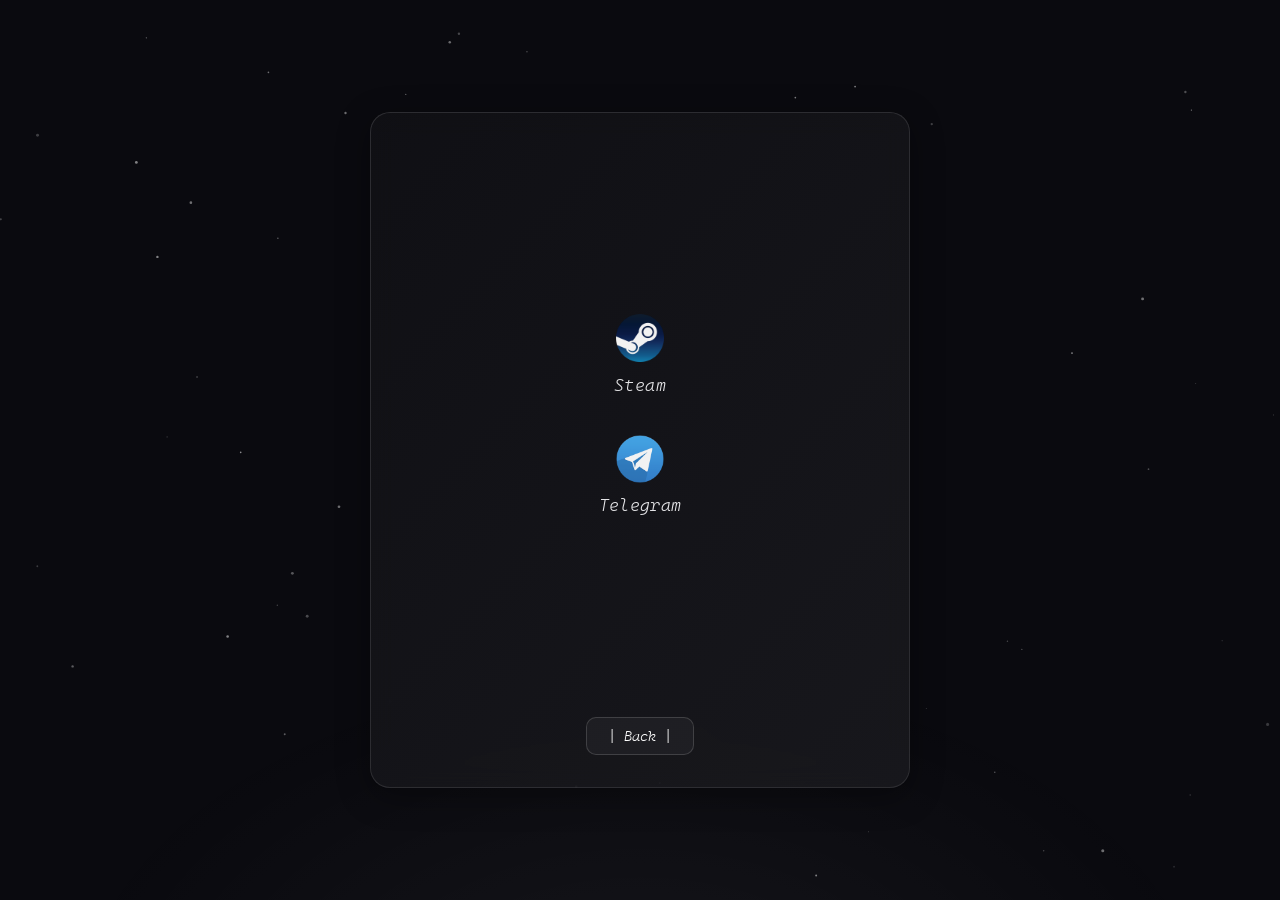
==== social.html @ 740c391a "Add everything" ====
<!DOCTYPE html>
<html lang="ru">
<head>
  <meta charset="UTF-8">
  <meta name="viewport" content="width=device-width, initial-scale=1.0">
  <title>Social - pepegog</title>
  <link rel="stylesheet" href="style.css">
</head>
<body>
  <div class="bg-glow"></div>
  <canvas id="bg-canvas"></canvas>

  <main class="card">
    <div class="social-container">
      <!-- Steam -->
      <a href="https://steamcommunity.com/id/steampepegog" class="social-link" target="_blank" rel="noopener noreferrer">
        <img src="steam.png" alt="Steam" class="social-icon">
        <span class="social-text">Steam</span>
      </a>

      <!-- Telegram -->
      <a href="https://t.me/pepegogofficial" class="social-link" target="_blank" rel="noopener noreferrer">
        <img src="telegram.png" alt="Telegram" class="social-icon">
        <span class="social-text">Telegram</span>
      </a>
    </div>

    <nav class="nav-buttons" style="margin-top: 2rem;">
      <a href="index.html" class="btn">| Back |</a>
    </nav>
  </main>

  <script src="main.js" defer></script>
</body>
</html>
---- style.css ----
/* === БАЗА И ШРИФТ === */
@font-face {
  font-family: 'CascadiaMono';
  src: url('cascadiamononerdfontslightitalic.ttf') format('truetype');
  font-weight: 300;
  font-style: italic;
  font-display: swap;
}

:root {
  --bg-dark: #0a0a0f;
  --text-main: #e4e4e7;
  --text-dim: #a1a1aa;
  --accent-blue: #7cb9e8;
  --card-bg: rgba(20, 20, 25, 0.65);
  --card-border: rgba(255, 255, 255, 0.12);
  --blur-val: 12px;
  --radius: 20px;
}

* {
  box-sizing: border-box;
  margin: 0;
  padding: 0;
}

body {
  background: var(--bg-dark);
  color: var(--text-main);
  font-family: 'CascadiaMono', monospace, system-ui, sans-serif;
  min-height: 100vh;
  display: flex;
  align-items: center;
  justify-content: center;
  overflow: hidden;
  position: relative;
}

/* === ФОН И ТОЧКИ === */
.bg-glow {
  position: fixed;
  bottom: -15%;
  left: 0;
  width: 100%;
  height: 45%;
  background: radial-gradient(ellipse at center bottom, rgba(255,255,255,0.05) 0%, transparent 65%);
  z-index: 0;
  pointer-events: none;
}

#bg-canvas {
  position: fixed;
  top: 0; left: 0;
  width: 100%; height: 100%;
  z-index: 0;
  pointer-events: none;
}

/* === КАРТОЧКА === */
.card {
  position: relative;
  z-index: 1;
  width: 540px;
  max-width: 90vw;
  background: var(--card-bg);
  border: 1px solid var(--card-border);
  border-radius: var(--radius);
  padding: 2rem;
  text-align: center;
  backdrop-filter: blur(var(--blur-val));
  -webkit-backdrop-filter: blur(var(--blur-val));
  overflow: hidden;
  box-shadow: 0 8px 32px rgba(0, 0, 0, 0.35);
}

/* Переливающийся чёрно-белый оверлей (GPU-дружелюбный) */
.card::before {
  content: '';
  position: absolute;
  inset: 0;
  background: linear-gradient(135deg, #000 0%, #fff 45%, #000 100%);
  background-size: 300% 300%;
  opacity: 0.04;
  animation: shimmer 10s ease-in-out infinite;
  pointer-events: none;
  z-index: -1;
}

@keyframes shimmer {
  0%, 100% { background-position: 0% 50%; }
  50% { background-position: 100% 50%; }
}

/* === АДАПТИВ ПОД ТЕЛЕФОН === */
@media (max-width: 768px) {
  .card {
    width: 94vw;
    min-height: 88vh;
    padding: 1.5rem 1rem;
    background: rgba(12, 12, 16, 0.72); /* более прозрачный */
    --blur-val: 18px; /* заметнее, но стабильно */
    box-shadow: 0 4px 20px rgba(0, 0, 0, 0.4);
  }
  .avatar {
    width: 90px;
    height: 90px;
  }
  .info-block {
    font-size: 0.85rem;
  }
}

/* === КОНТЕНТ === */
.avatar {
  width: 120px;
  height: 120px;
  border-radius: 50%;
  border: 2px solid var(--accent-blue);
  object-fit: cover;
  display: block;
  margin: 0 auto 1rem;
}

.nickname {
  font-size: 1.75rem;
  font-weight: 400;
  margin-bottom: 0.4rem;
  color: #fff;
}

.subtitle {
  font-size: 0.95rem;
  color: var(--text-dim);
  margin-bottom: 1.5rem;
}

.info-block {
  font-size: 0.9rem;
  line-height: 1.65;
  color: var(--text-main);
  text-align: left;
  white-space: pre-line; /* сохраняет переносы как в исходнике */
  margin-bottom: 1.8rem;
  padding: 0 0.2rem;
}

/* === КНОПКИ === */
.nav-buttons {
  display: flex;
  justify-content: center;
  gap: 1rem;
}

.btn {
  display: inline-block;
  padding: 0.65rem 1.3rem;
  border: 1px solid rgba(255, 255, 255, 0.15);
  border-radius: 10px;
  color: #fff;
  text-decoration: none;
  font-family: inherit;
  font-size: 0.9rem;
  background: rgba(255, 255, 255, 0.04);
  transition: background 0.2s ease, transform 0.1s ease;
  user-select: none;
  -webkit-tap-highlight-color: transparent;
}

.btn:hover { background: rgba(255, 255, 255, 0.1); }
.btn:active { transform: scale(0.97); }

/* === ЭКОНОМИЯ РЕСУРСОВ (ОС) === */
@media (prefers-reduced-motion: reduce) {
  .card::before { animation: none; opacity: 0.06; }
  #bg-canvas { display: none; }
}
/* === SOCIAL PAGE === */
.social-container {
  display: flex;
  flex-direction: column;
  gap: 2.5rem;
  align-items: center;
  justify-content: center;
  min-height: 60vh;
  padding: 1rem 0;
}

.social-link {
  display: flex;
  flex-direction: column;
  align-items: center;
  gap: 0.8rem;
  text-decoration: none;
  color: inherit;
  cursor: pointer;
  transition: opacity 0.2s ease, transform 0.15s ease;
  -webkit-tap-highlight-color: transparent;
}

.social-link:hover {
  opacity: 0.85;
}

.social-link:active {
  transform: scale(0.97);
}

.social-icon {
  width: 48px;
  height: 48px;
  object-fit: contain;
  filter: brightness(0.95);
}

.social-text {
  font-size: 1.05rem;
  color: var(--text-main);
  font-family: inherit;
  letter-spacing: 0.02em;
}

/* Адаптив под телефон */
@media (max-width: 768px) {
  .social-container {
    gap: 2rem;
    min-height: 55vh;
  }
  .social-icon {
    width: 42px;
    height: 42px;
  }
  .social-text {
    font-size: 0.95rem;
  }
}
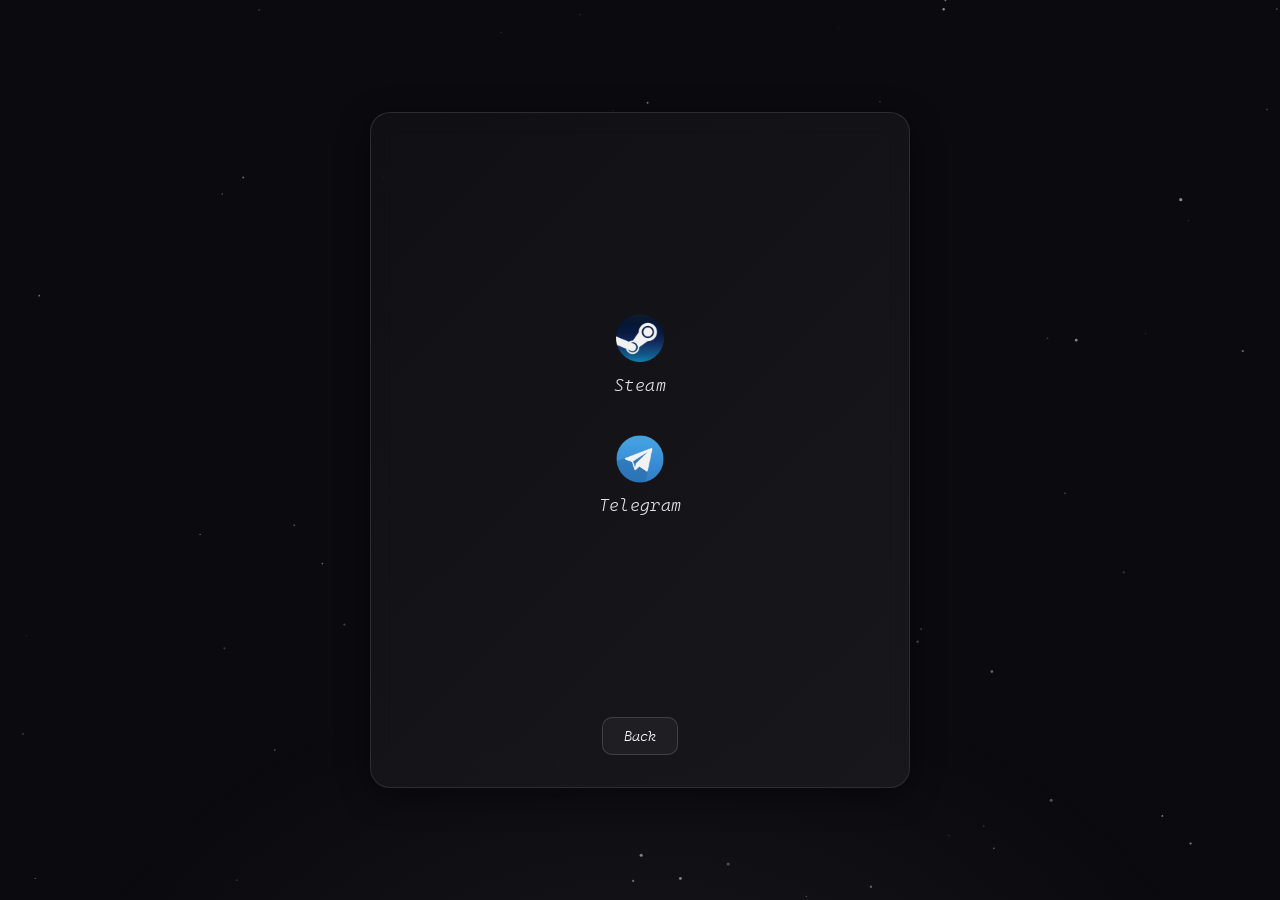
==== commit cea59710: "Fix back button Remove ugly "|" things" ====
--- a/social.html
+++ b/social.html
@@ -26,10 +26,10 @@
     </div>
 
     <nav class="nav-buttons" style="margin-top: 2rem;">
-      <a href="index.html" class="btn">| Back |</a>
+      <a href="index.html" class="btn">Back</a>
     </nav>
   </main>
 
   <script src="main.js" defer></script>
 </body>
-</html>+</html>
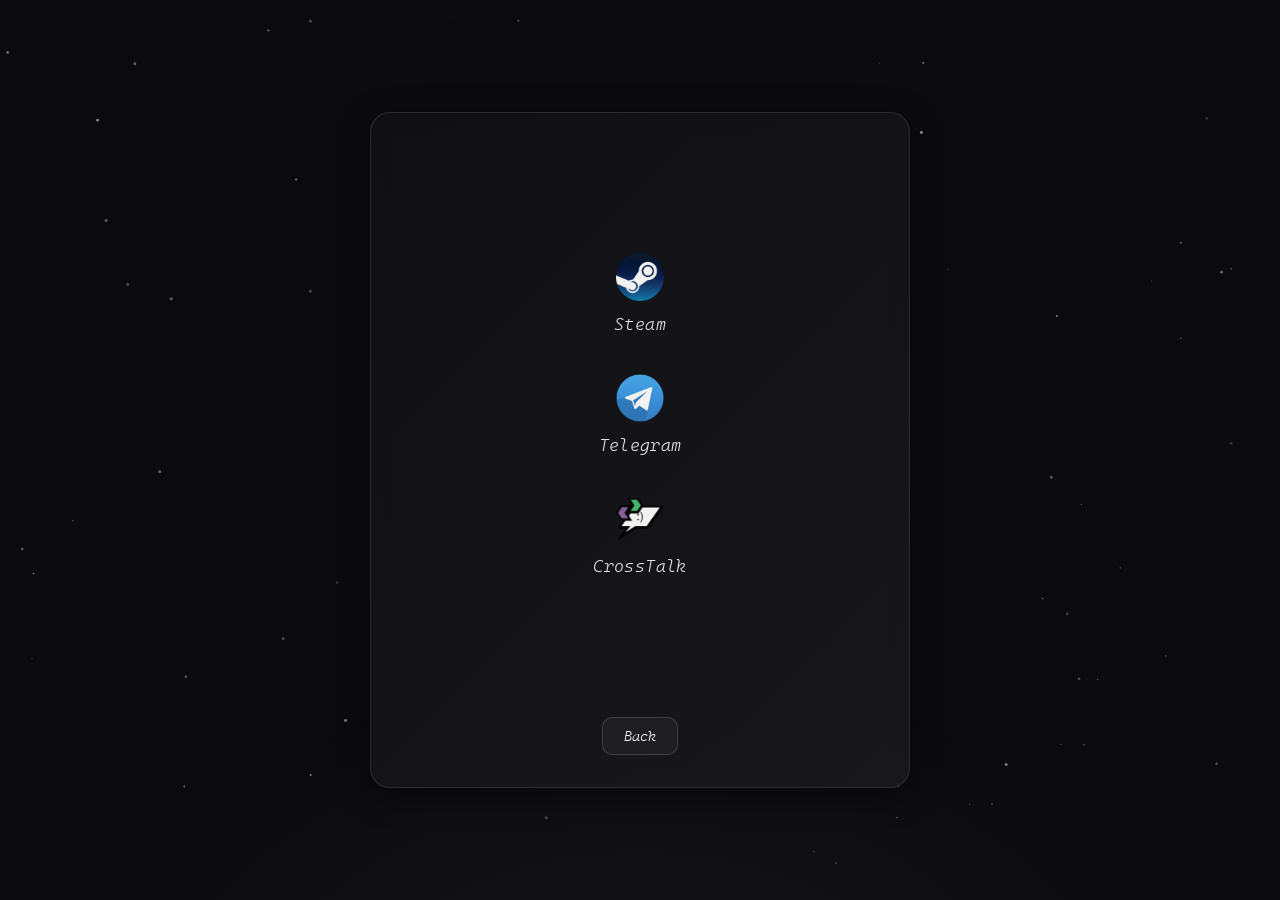
==== commit f2856c06: "Added CrossTalk Added a CrossTalk link to the Social" ====
--- a/social.html
+++ b/social.html
@@ -23,6 +23,13 @@
         <img src="telegram.png" alt="Telegram" class="social-icon">
         <span class="social-text">Telegram</span>
       </a>
+
+      <!-- CrossTalk -->
+      <a href="https://crosstalk.im/profile/+pepegog" class="social-link" target="_blank" rel="noopener noreferrer">
+        <img src="crosstalk.png" alt="CrossTalk" class="social-icon">
+        <span class="social-text">CrossTalk</span>
+      </a>
+
     </div>
 
     <nav class="nav-buttons" style="margin-top: 2rem;">
